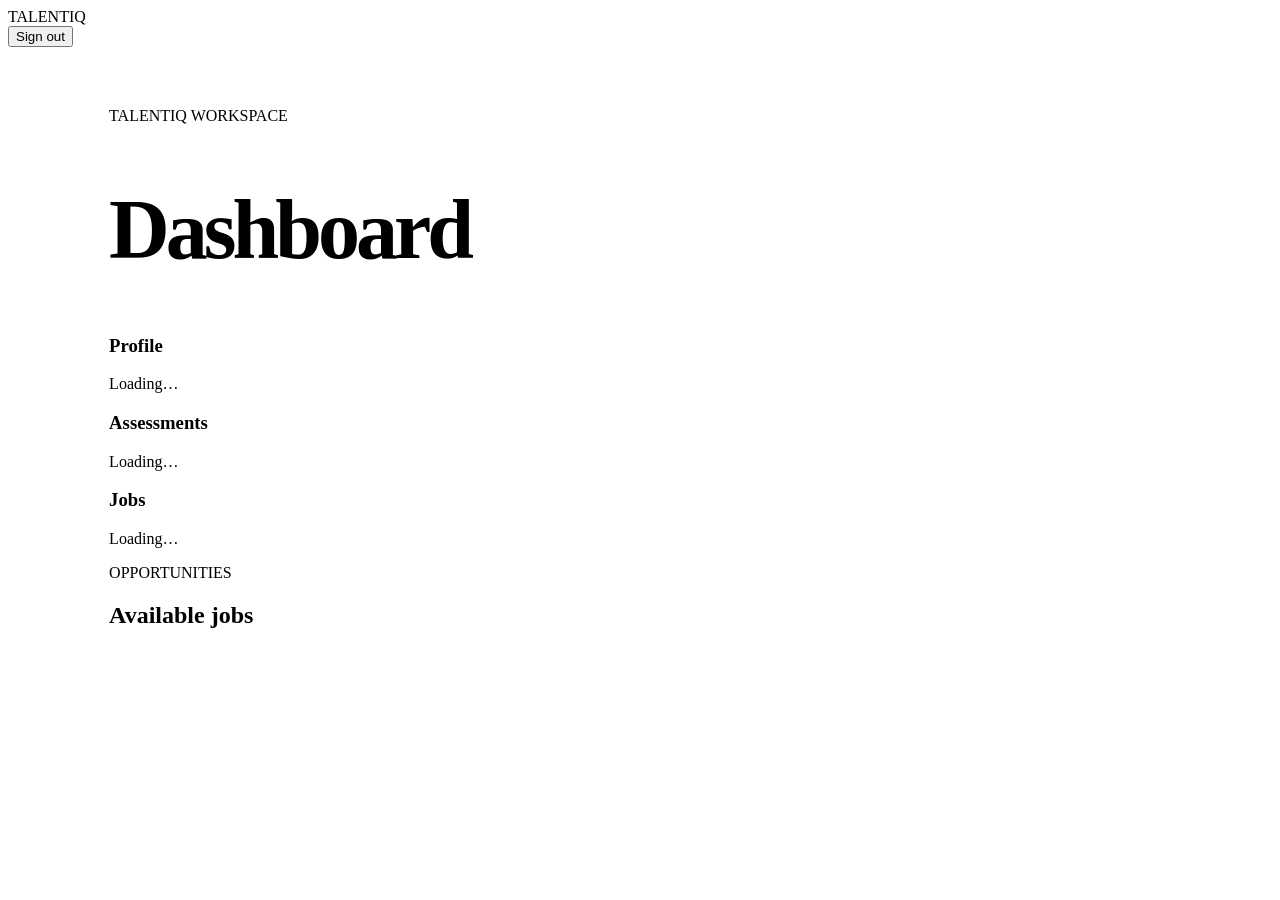
==== public/dashboard.html @ 182609a0 "Fix login redirect and make TalentIQ end-to-end usable Fixed the login redirect loop by using Hatcha" ====
<!doctype html><html><head><meta charset="UTF-8"><meta name="viewport" content="width=device-width,initial-scale=1"><title>TalentIQ Dashboard</title><link rel="stylesheet" href="/styles.css"></head><body><nav><div class="brand">TALENT<span>IQ</span></div><button id="out" class="ghost">Sign out</button></nav><main style="padding:60px 8%;max-width:1200px;margin:auto"><div class="eyebrow">TALENTIQ WORKSPACE</div><h1 id="hello" style="font-size:clamp(44px,7vw,84px);letter-spacing:-4px">Dashboard</h1><div id="cards" class="grid"><article class="card"><h3>Profile</h3><p id="profile">Loading…</p></article><article class="card"><h3>Assessments</h3><p id="assess">Loading…</p></article><article class="card"><h3>Jobs</h3><p id="jobs">Loading…</p></article></div><section class="section" style="padding-left:0;padding-right:0"><div class="sectionhead"><span>OPPORTUNITIES</span><h2>Available jobs</h2></div><div id="list" class="grid"></div></section></main><script>const A=window.hatchable.auth;async function boot(){const s=await A.getSession();if(!s||!s.user){location.href="/login?next=/dashboard";return}hello.textContent="Welcome, "+(s.user.name||s.user.email);const p=await fetch("/api/me").then(r=>r.json());profile.textContent=p.profile?(p.profile.skills?.length||0)+" skills · "+(p.profile.education||"Education not added"):"Complete your profile";assess.textContent=(p.assessments||[]).length+" assessment results";const j=await fetch("/api/jobs").then(r=>r.json());jobs.textContent=(j.jobs||[]).length+" opportunities";list.innerHTML=(j.jobs||[]).slice(0,12).map(x=>'<article class="card"><h3>'+String(x.title).replace(/</g,"&lt;")+'</h3><p>'+String(x.description).slice(0,180).replace(/</g,"&lt;")+'</p><button class="primary" onclick="apply(\''+x.id+'\')">Apply</button></article>').join("")||'<p>No jobs yet.</p>'}async function apply(id){const r=await fetch("/api/student-tools",{method:"POST",headers:{"Content-Type":"application/json"},body:JSON.stringify({action:"apply",job_id:id})});const d=await r.json();alert(d.error||"Application submitted!")}out.onclick=async()=>{await A.signOut();location.href="/"};boot();</script></body></html>
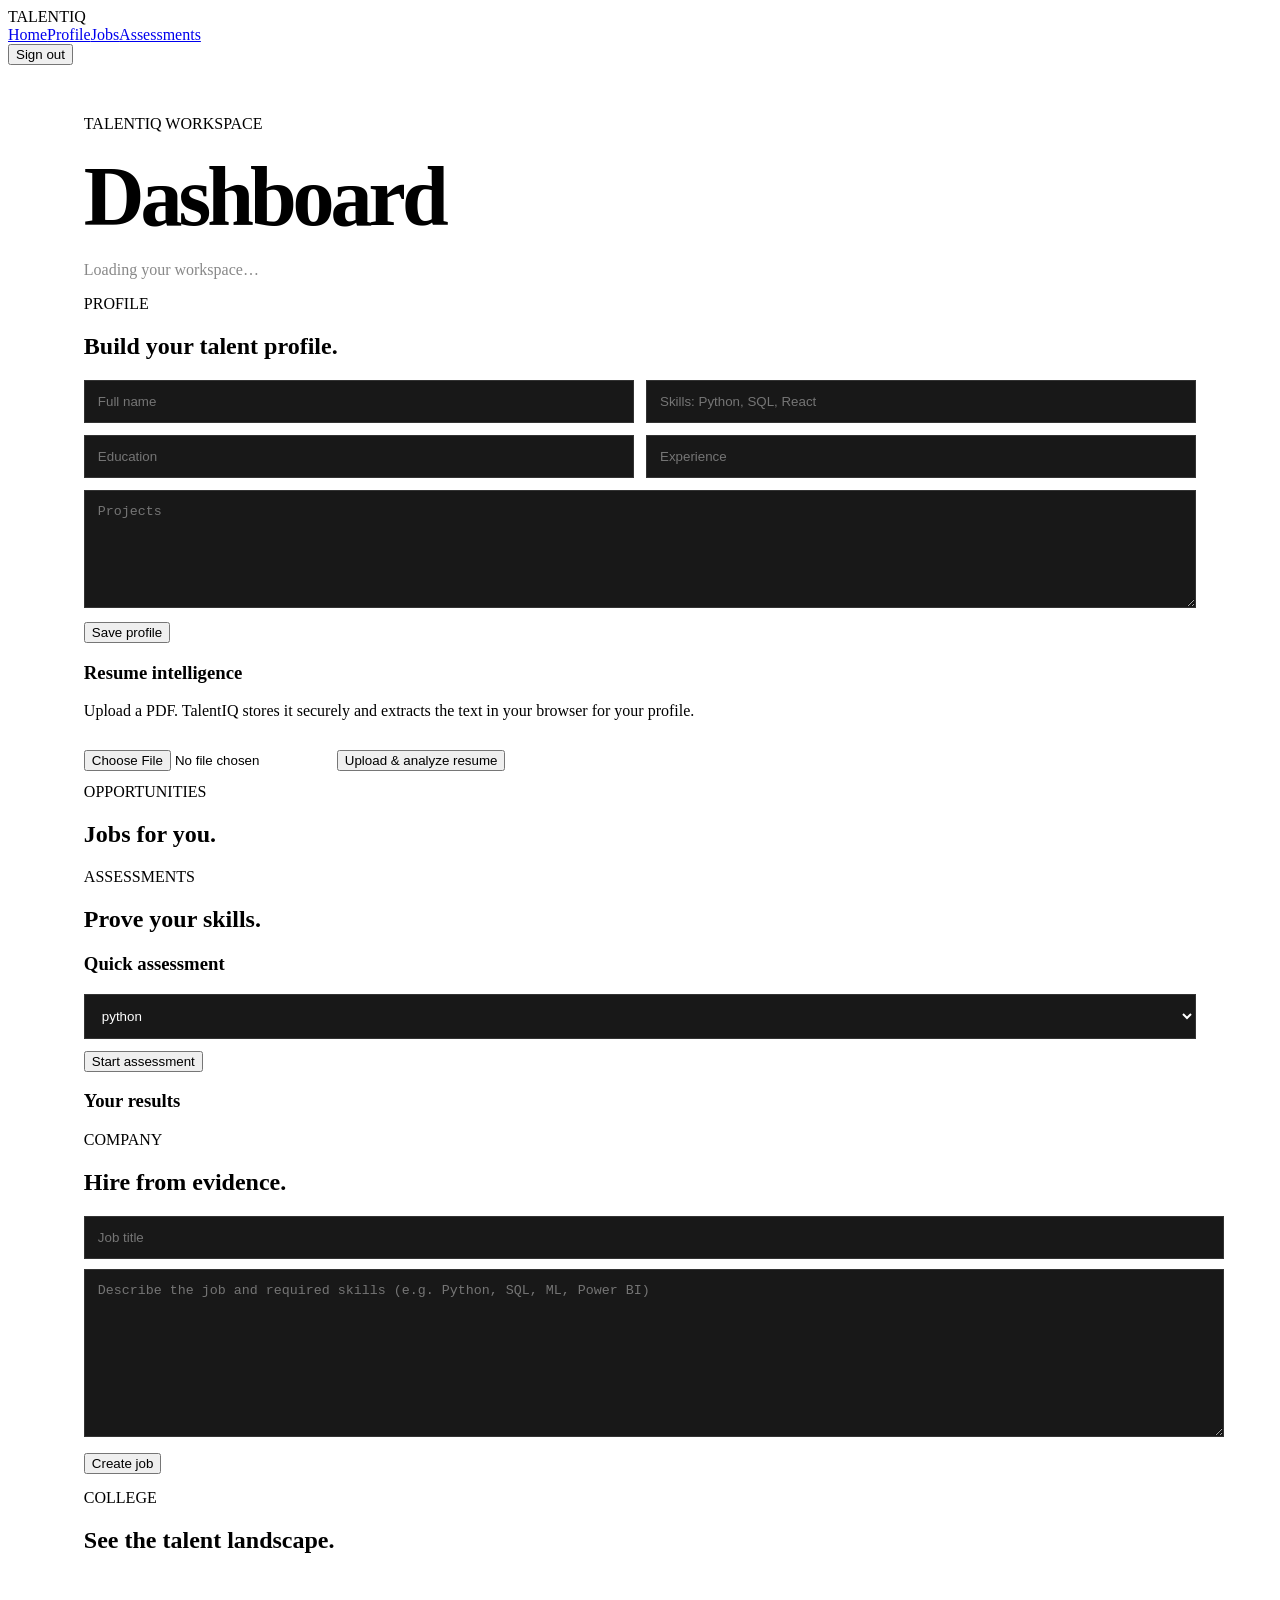
==== commit c1357c77: "Make TalentIQ fully functional Connected the TalentIQ dashboard to real backend workflows: secure PD" ====
--- a/public/dashboard.html
+++ b/public/dashboard.html
@@ -1 +1,33 @@
-<!doctype html><html><head><meta charset="UTF-8"><meta name="viewport" content="width=device-width,initial-scale=1"><title>TalentIQ Dashboard</title><link rel="stylesheet" href="/styles.css"></head><body><nav><div class="brand">TALENT<span>IQ</span></div><button id="out" class="ghost">Sign out</button></nav><main style="padding:60px 8%;max-width:1200px;margin:auto"><div class="eyebrow">TALENTIQ WORKSPACE</div><h1 id="hello" style="font-size:clamp(44px,7vw,84px);letter-spacing:-4px">Dashboard</h1><div id="cards" class="grid"><article class="card"><h3>Profile</h3><p id="profile">Loading…</p></article><article class="card"><h3>Assessments</h3><p id="assess">Loading…</p></article><article class="card"><h3>Jobs</h3><p id="jobs">Loading…</p></article></div><section class="section" style="padding-left:0;padding-right:0"><div class="sectionhead"><span>OPPORTUNITIES</span><h2>Available jobs</h2></div><div id="list" class="grid"></div></section></main><script>const A=window.hatchable.auth;async function boot(){const s=await A.getSession();if(!s||!s.user){location.href="/login?next=/dashboard";return}hello.textContent="Welcome, "+(s.user.name||s.user.email);const p=await fetch("/api/me").then(r=>r.json());profile.textContent=p.profile?(p.profile.skills?.length||0)+" skills · "+(p.profile.education||"Education not added"):"Complete your profile";assess.textContent=(p.assessments||[]).length+" assessment results";const j=await fetch("/api/jobs").then(r=>r.json());jobs.textContent=(j.jobs||[]).length+" opportunities";list.innerHTML=(j.jobs||[]).slice(0,12).map(x=>'<article class="card"><h3>'+String(x.title).replace(/</g,"&lt;")+'</h3><p>'+String(x.description).slice(0,180).replace(/</g,"&lt;")+'</p><button class="primary" onclick="apply(\''+x.id+'\')">Apply</button></article>').join("")||'<p>No jobs yet.</p>'}async function apply(id){const r=await fetch("/api/student-tools",{method:"POST",headers:{"Content-Type":"application/json"},body:JSON.stringify({action:"apply",job_id:id})});const d=await r.json();alert(d.error||"Application submitted!")}out.onclick=async()=>{await A.signOut();location.href="/"};boot();</script></body></html>+<!doctype html>
+<html><head><meta charset="UTF-8"><meta name="viewport" content="width=device-width,initial-scale=1"><title>TalentIQ Workspace</title><link rel="stylesheet" href="/styles.css"></head>
+<body><nav><div class="brand">TALENT<span>IQ</span></div><div class="navlinks"><a href="/">Home</a><a href="#profile">Profile</a><a href="#jobs">Jobs</a><a href="#assess">Assessments</a></div><button id="out" class="ghost">Sign out</button></nav>
+<main style="padding:50px 6%;max-width:1300px;margin:auto"><div class="eyebrow">TALENTIQ WORKSPACE</div><h1 id="hello" style="font-size:clamp(44px,7vw,84px);letter-spacing:-4px;margin:15px 0 10px">Dashboard</h1><p id="roleline" style="color:#888">Loading your workspace…</p>
+<div id="studentView" class="hidden">
+<section class="section" style="padding-left:0;padding-right:0"><div class="sectionhead"><span>PROFILE</span><h2>Build your talent profile.</h2></div>
+<form id="profileForm" class="card"><div style="display:grid;grid-template-columns:1fr 1fr;gap:12px"><input id="pname" placeholder="Full name" style="padding:13px;background:#181818;color:#fff;border:1px solid #333"><input id="skills" placeholder="Skills: Python, SQL, React" style="padding:13px;background:#181818;color:#fff;border:1px solid #333"><input id="education" placeholder="Education" style="padding:13px;background:#181818;color:#fff;border:1px solid #333"><input id="experience" placeholder="Experience" style="padding:13px;background:#181818;color:#fff;border:1px solid #333"><textarea id="projects" placeholder="Projects" style="padding:13px;background:#181818;color:#fff;border:1px solid #333;min-height:90px;grid-column:1/-1"></textarea></div><button class="primary" type="submit" style="margin-top:14px">Save profile</button></form>
+<form id="resumeForm" class="card" style="margin-top:12px"><h3>Resume intelligence</h3><p>Upload a PDF. TalentIQ stores it securely and extracts the text in your browser for your profile.</p><input id="resumeFile" type="file" accept="application/pdf,.pdf" required><button class="primary" type="submit" style="margin-top:14px">Upload & analyze resume</button><div id="resumeMsg" style="color:#999;margin-top:12px"></div></form></section>
+<section id="jobs" class="section" style="padding-left:0;padding-right:0"><div class="sectionhead"><span>OPPORTUNITIES</span><h2>Jobs for you.</h2></div><div id="joblist" class="grid"></div></section>
+<section id="assess" class="section" style="padding-left:0;padding-right:0"><div class="sectionhead"><span>ASSESSMENTS</span><h2>Prove your skills.</h2></div><div class="grid"><div class="card"><h3>Quick assessment</h3><select id="skillSelect" style="width:100%;padding:13px;background:#181818;color:#fff;border:1px solid #333"><option>python</option><option>sql</option><option>machine learning</option><option>java</option><option>c</option><option>data science</option><option>power bi</option></select><button class="primary" onclick="startAssessment()" style="margin-top:12px">Start assessment</button></div><div id="assessmentBox" class="card"><h3>Your results</h3><div id="results"></div></div></div></section></div>
+<div id="companyView" class="hidden"><section class="section" style="padding-left:0;padding-right:0"><div class="sectionhead"><span>COMPANY</span><h2>Hire from evidence.</h2></div><form id="jobForm" class="card"><input id="jt" placeholder="Job title" required style="width:100%;padding:13px;background:#181818;color:#fff;border:1px solid #333;margin-bottom:10px"><textarea id="jd" placeholder="Describe the job and required skills (e.g. Python, SQL, ML, Power BI)" required style="width:100%;padding:13px;background:#181818;color:#fff;border:1px solid #333;min-height:140px"></textarea><button class="primary" type="submit" style="margin-top:12px">Create job</button></form><div id="companyJobs" class="grid" style="margin-top:15px"></div><div id="candidates" class="section" style="padding-left:0;padding-right:0"></div></section></div>
+<div id="collegeView" class="hidden"><section class="section" style="padding-left:0;padding-right:0"><div class="sectionhead"><span>COLLEGE</span><h2>See the talent landscape.</h2></div><div id="collegeCards" class="grid"></div><div id="collegeSkills" class="card" style="margin-top:15px"></div></section></div>
+</main>
+<script>
+const A=window.hatchable.auth;const esc=s=>String(s??"").replace(/[&<>"]/g,c=>({"&":"&amp;","<":"&lt;",">":"&gt;",'"':"&quot;"}[c]));let DATA;
+async function get(){const r=await fetch("/api/talent");if(!r.ok)throw new Error((await r.json()).error||"Request failed");return r.json();}
+async function post(body){const r=await fetch("/api/talent",{method:"POST",headers:{"Content-Type":"application/json"},body:JSON.stringify(body)});const d=await r.json();if(!r.ok)throw new Error(d.error||"Request failed");return d;}
+async function boot(){const s=await A.getSession();if(!s?.user){location.href="/login?next=/dashboard";return}DATA=await get();hello.textContent="Welcome, "+(s.user.name||s.user.email);roleline.textContent="Role: "+DATA.role;document.getElementById(DATA.role+"View").classList.remove("hidden");if(DATA.role==="student")renderStudent();if(DATA.role==="company")renderCompany();if(DATA.role==="college")renderCollege();}
+function renderStudent(){const p=DATA.profile||{};pname.value=p.name||"";skills.value=Array.isArray(p.skills)?p.skills.join(", "):"";education.value=p.education||"";experience.value=p.experience||"";projects.value=p.projects||"";joblist.innerHTML=DATA.jobs.map(j=>'<article class="card"><h3>'+esc(j.title)+'</h3><p>'+esc(j.description.slice(0,220))+'</p><button class="primary" onclick="checkJob(\''+j.id+'\')">Analyze match</button><button class="ghost" onclick="applyJob(\''+j.id+'\')">Apply</button><div id="m-'+j.id+'" style="margin-top:12px;color:#999"></div></article>').join("")||'<p>No jobs available yet.</p>';results.innerHTML=DATA.assessments.length?DATA.assessments.map(a=>'<div style="padding:10px 0;border-bottom:1px solid #222">'+esc(a.skill)+' — <b>'+a.score+'%</b></div>').join(""):"No results yet.";}
+profileForm.onsubmit=async e=>{e.preventDefault();try{await post({action:"save_profile",name:pname.value,skills:skills.value.split(",").map(x=>x.trim()).filter(Boolean),education:education.value,experience:experience.value,projects:projects.value});alert("Profile saved.");}catch(x){alert(x.message)}};
+resumeForm.onsubmit=async e=>{e.preventDefault();const f=resumeFile.files[0];if(!f)return;resumeMsg.textContent="Uploading and extracting…";try{const fd=new FormData();fd.append("file",f);const up=await fetch("/api/resume-upload",{method:"POST",body:fd});const ud=await up.json();if(!up.ok)throw Error(ud.error||"Upload failed");const text=await extractPDF(f);const current=DATA.profile||{};await post({action:"save_profile",resume_text:text,name:current.name||pname.value,skills:extractSkills(text),education:current.education||education.value,experience:current.experience||experience.value,projects:current.projects||projects.value});resumeMsg.textContent="Resume uploaded and analyzed successfully. Detected skills: "+extractSkills(text).join(", ");DATA=await get();renderStudent();}catch(x){resumeMsg.textContent=x.message||"Resume upload failed.";}}
+async function extractPDF(file){const pdfjs=await import("https://cdn.jsdelivr.net/npm/pdfjs-dist@4.10.38/build/pdf.min.mjs");const buf=await file.arrayBuffer();const pdf=await pdfjs.getDocument({data:buf}).promise;let out="";for(let i=1;i<=pdf.numPages;i++){const page=await pdf.getPage(i);const c=await page.getTextContent();out+=c.items.map(x=>x.str).join(" ")+"\n";}return out.slice(0,250000);}
+function extractSkills(t){const v=["python","java","c","c++","javascript","sql","react","flask","django","node.js","machine learning","deep learning","tensorflow","pytorch","nlp","computer vision","data science","data analysis","pandas","numpy","scikit-learn","aws","docker","kubernetes","git","html","css","mongodb","mysql","rest api","agile","statistics","tableau","power bi","excel","linux","figma","communication","leadership","testing","ci/cd","cloud"];return v.filter(s=>t.toLowerCase().includes(s));}
+async function checkJob(id){try{const d=await post({action:"job_match",job_id:id});document.getElementById("m-"+id).innerHTML='<b>'+d.match.total+'% match</b><br>Matched: '+esc(d.match.matched.join(", ")||"None")+'<br>Missing: '+esc(d.match.missing.join(", ")||"None")+'<br><button class="ghost" onclick="recommend(\''+id+'\')">Get AI recommendation</button><button class="ghost" onclick="whatif(\''+id+'\')">What-if</button>';}catch(x){alert(x.message)}}
+async function applyJob(id){try{const d=await post({action:"apply",job_id:id});alert("Applied. Match score: "+d.match.total+"%");}catch(x){alert(x.message)}}
+async function recommend(id){try{const d=await post({action:"recommend",job_id:id});alert(d.source.toUpperCase()+" recommendation:\n\n"+d.recommendation)}catch(x){alert(x.message)}}
+async function whatif(id){const s=prompt("Enter skills to add, comma separated (e.g. SQL, Python):");if(!s)return;try{const d=await post({action:"whatif",job_id:id,added_skills:s.split(",").map(x=>x.trim()).filter(Boolean)});alert("Match: "+d.before+"% → "+d.after+"% ("+(d.delta>=0?"+":"")+d.delta+" points)")}catch(x){alert(x.message)}}
+async function startAssessment(){const skill=skillSelect.value;const r=await fetch("/api/assessment?skill="+encodeURIComponent(skill));const d=await r.json();let html='<form id="aq">';d.questions.forEach((q,i)=>{html+='<div style="margin:14px 0"><b>'+(i+1)+'. '+esc(q.question)+'</b>'+q.options.map((o,j)=>'<label style="display:block;margin:7px"><input type="radio" name="q'+i+'" value="'+j+'" required> '+esc(o)+'</label>').join("")+'</div>'});html+='<button class="primary">Submit</button></form>';assessmentBox.innerHTML=html;aq.onsubmit=async e=>{e.preventDefault();const answers={};d.questions.forEach((q,i)=>answers[i]=Number(document.querySelector('input[name="q'+i+'"]:checked').value));const r=await fetch("/api/assessment",{method:"POST",headers:{"Content-Type":"application/json"},body:JSON.stringify({skill,answers})});const x=await r.json();alert("Score: "+x.score+"%");location.reload();};}
+function renderCompany(){companyJobs.innerHTML=DATA.jobs.filter(j=>j.company_name).map(j=>'<article class="card"><h3>'+esc(j.title)+'</h3><p>'+esc(j.description.slice(0,180))+'</p><button class="primary" onclick="loadCandidates(\''+j.id+'\')">Rank candidates</button></article>').join("")||'<p>Create your first job above.</p>';}
+jobForm.onsubmit=async e=>{e.preventDefault();try{const d=await post({action:"create_job",title:jt.value,description:jd.value});alert("Job created.");DATA=await get();renderCompany();}catch(x){alert(x.message)}};
+async function loadCandidates(id){try{const d=await post({action:"company_candidates",job_id:id});candidates.innerHTML='<div class="sectionhead"><span>CANDIDATES</span><h2>'+esc(d.job.title)+'</h2></div>'+d.candidates.slice(0,20).map((c,i)=>'<div class="card" style="min-height:auto;margin:8px 0;display:flex;justify-content:space-between"><span><b>#'+(i+1)+' '+esc(c.name||"Candidate")+'</b><br><small>'+esc(c.email||"")+'</small></span><strong>'+c.match.total+'%</strong></div>').join("");}catch(x){alert(x.message)}}
+function renderCollege(){collegeCards.innerHTML='<article class="card"><h3>Students</h3><strong style="font-size:48px">'+DATA.college?.students+'</strong></article><article class="card"><h3>Jobs</h3><strong style="font-size:48px">'+DATA.college?.jobs+'</strong></article>';}
+boot().catch(e=>roleline.textContent=e.message);out.onclick=async()=>{await A.signOut();location.href="/"};</script></body></html>
